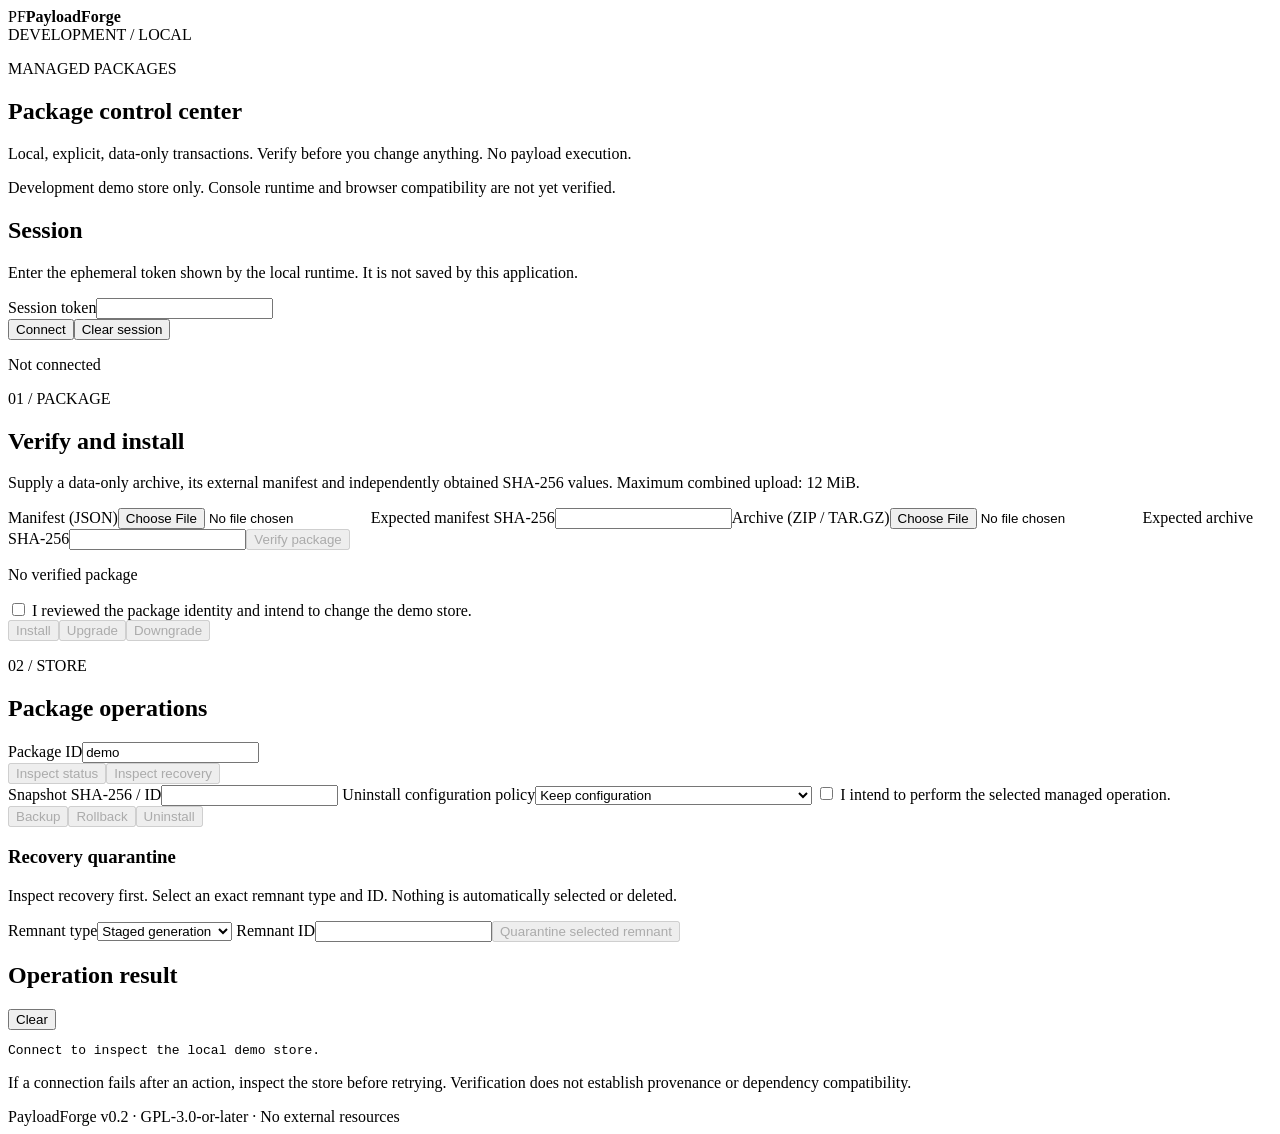
==== payloadforge/native/web/index.html @ a25fbcea "N14-A: index.html offline native web UI source" ====
<!doctype html>
<html lang="en">
<head>
<meta charset="utf-8">
<meta name="viewport" content="width=device-width, initial-scale=1">
<meta name="referrer" content="no-referrer">
<title>PayloadForge | Development</title>
<link rel="stylesheet" href="/ui.css">
<script src="/ui.js" defer></script>
</head>
<body>
<header class="top"><div><span class="brand">PF</span><strong>PayloadForge</strong></div><span class="tag">DEVELOPMENT / LOCAL</span></header>
<main>
<section class="hero"><p class="eyebrow">MANAGED PACKAGES</p><h1>Package control center</h1><p>Local, explicit, data-only transactions. Verify before you change anything. No payload execution.</p><p class="warning">Development demo store only. Console runtime and browser compatibility are not yet verified.</p></section>
<section class="panel"><h2>Session</h2><p class="muted">Enter the ephemeral token shown by the local runtime. It is not saved by this application.</p>
<div class="fields"><label for="token">Session token</label><input id="token" type="password" maxlength="64" autocomplete="off" spellcheck="false"><div class="actions"><button id="connect" type="button">Connect</button><button id="disconnect" type="button" class="secondary">Clear session</button></div></div><p id="session" role="status">Not connected</p></section>
<div class="layout">
<section class="panel"><p class="eyebrow">01 / PACKAGE</p><h2>Verify and install</h2><p class="muted">Supply a data-only archive, its external manifest and independently obtained SHA-256 values. Maximum combined upload: 12 MiB.</p>
<div class="fields"><label for="manifest">Manifest (JSON)</label><input id="manifest" type="file" accept=".json,application/json"><label for="manifest-hash">Expected manifest SHA-256</label><input id="manifest-hash" type="text" maxlength="64" spellcheck="false" autocomplete="off"><label for="archive">Archive (ZIP / TAR.GZ)</label><input id="archive" type="file" accept=".zip,.gz,.tar.gz,application/zip,application/gzip"><label for="archive-hash">Expected archive SHA-256</label><input id="archive-hash" type="text" maxlength="64" spellcheck="false" autocomplete="off"><button id="verify" type="button" disabled>Verify package</button></div>
<p id="verified" class="muted">No verified package</p>
<label class="check"><input id="package-confirm" type="checkbox"> I reviewed the package identity and intend to change the demo store.</label>
<div class="actions"><button id="install" type="button" disabled>Install</button><button id="upgrade" type="button" disabled>Upgrade</button><button id="downgrade" type="button" class="secondary" disabled>Downgrade</button></div></section>
<section class="panel"><p class="eyebrow">02 / STORE</p><h2>Package operations</h2><div class="fields"><label for="package-id">Package ID</label><input id="package-id" type="text" maxlength="48" value="demo" spellcheck="false" autocomplete="off"><div class="actions"><button id="status" type="button" disabled>Inspect status</button><button id="recovery" type="button" class="secondary" disabled>Inspect recovery</button></div>
<label for="snapshot">Snapshot SHA-256 / ID</label><input id="snapshot" type="text" maxlength="64" spellcheck="false" autocomplete="off">
<label for="config">Uninstall configuration policy</label><select id="config"><option value="keep">Keep configuration</option><option value="drop">Drop active configuration (backup remains)</option></select>
<label class="check"><input id="control-confirm" type="checkbox"> I intend to perform the selected managed operation.</label>
<div class="actions"><button id="backup" type="button" disabled>Backup</button><button id="rollback" type="button" class="secondary" disabled>Rollback</button><button id="uninstall" type="button" class="danger" disabled>Uninstall</button></div>
<h3>Recovery quarantine</h3><p class="muted">Inspect recovery first. Select an exact remnant type and ID. Nothing is automatically selected or deleted.</p>
<label for="kind">Remnant type</label><select id="kind"><option value="1">Staged generation</option><option value="2">Staged backup</option><option value="3">Pending activation</option><option value="4">Pending uninstall</option><option value="5">Inactive generation</option></select>
<label for="object">Remnant ID</label><input id="object" type="text" maxlength="64" autocomplete="off" spellcheck="false"><button id="quarantine" type="button" class="secondary" disabled>Quarantine selected remnant</button></div></section>
</div>
<section class="panel log"><div class="log-head"><h2>Operation result</h2><button id="clear-result" type="button" class="secondary">Clear</button></div><pre id="result" aria-live="polite">Connect to inspect the local demo store.</pre><p class="muted">If a connection fails after an action, inspect the store before retrying. Verification does not establish provenance or dependency compatibility.</p></section>
</main><footer>PayloadForge v0.2 &middot; GPL-3.0-or-later &middot; No external resources</footer>
</body></html>
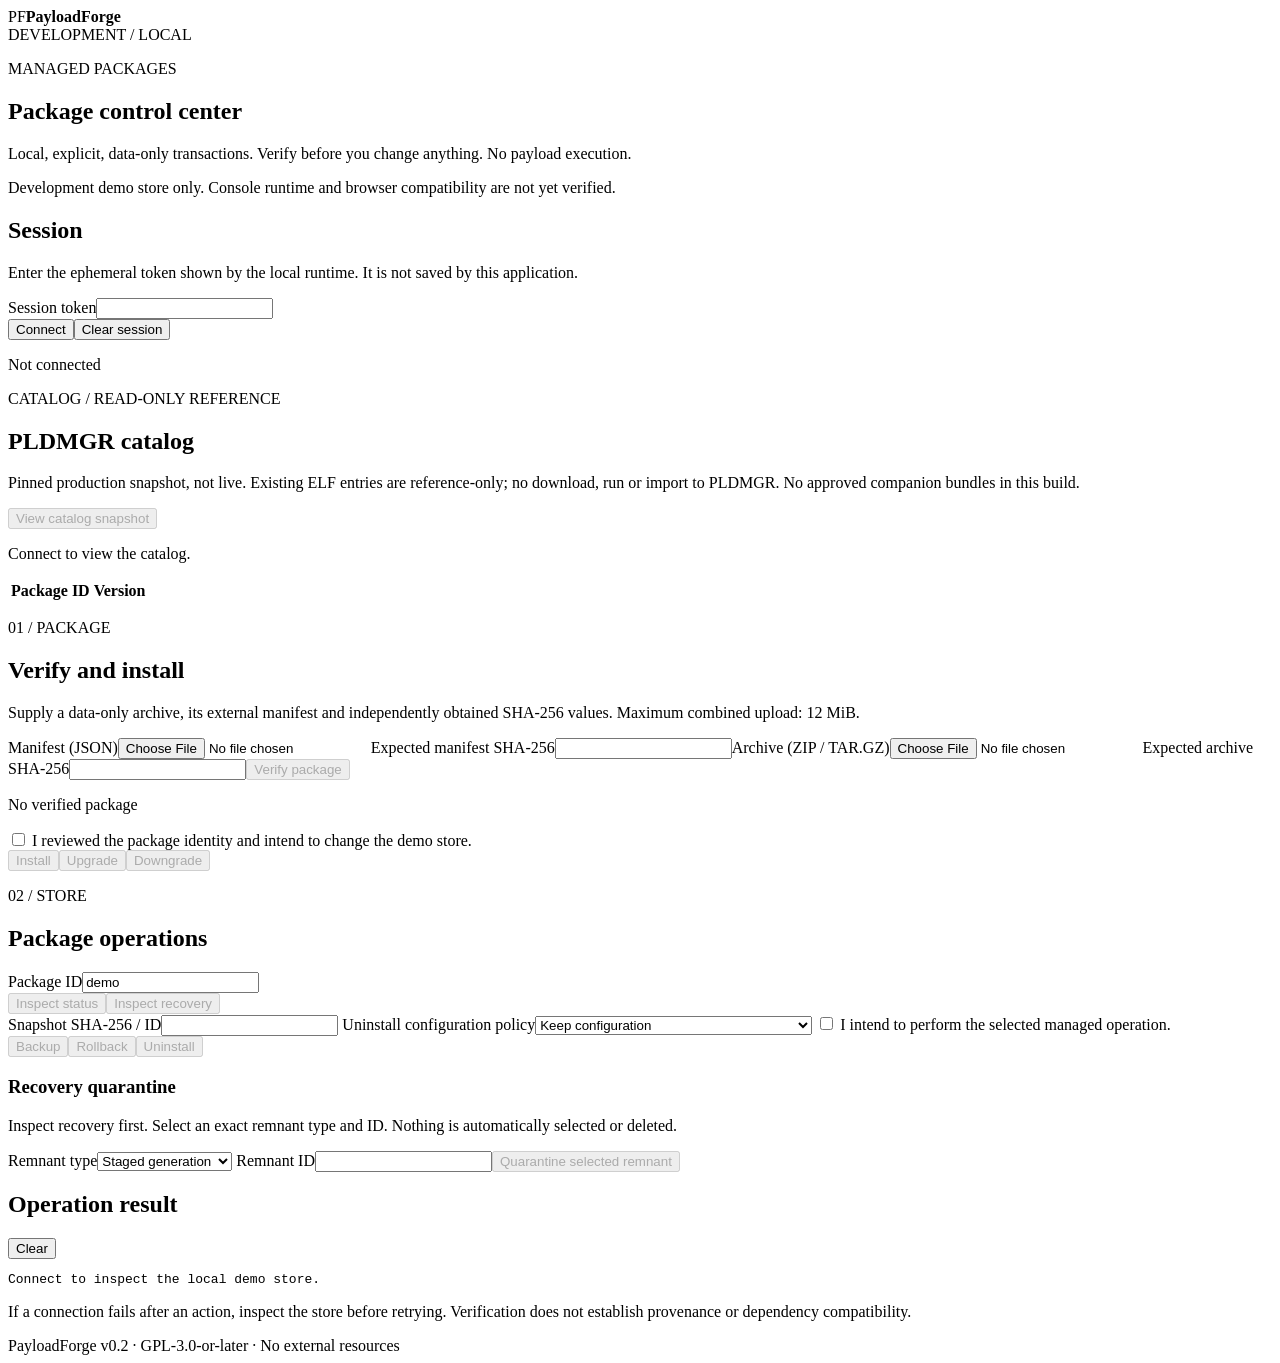
==== commit 7829d84c: "N15-A: authenticated read-only catalog reference; no changes to PLDMGR" ====
--- a/payloadforge/native/web/index.html
+++ b/payloadforge/native/web/index.html
@@ -3,7 +3,7 @@
 <head>
 <meta charset="utf-8">
 <meta name="viewport" content="width=device-width, initial-scale=1">
-<meta name="referrer" content="no-referrer">
+<meta name="referrer" content="same-origin">
 <title>PayloadForge | Development</title>
 <link rel="stylesheet" href="/ui.css">
 <script src="/ui.js" defer></script>
@@ -14,6 +14,7 @@
 <section class="hero"><p class="eyebrow">MANAGED PACKAGES</p><h1>Package control center</h1><p>Local, explicit, data-only transactions. Verify before you change anything. No payload execution.</p><p class="warning">Development demo store only. Console runtime and browser compatibility are not yet verified.</p></section>
 <section class="panel"><h2>Session</h2><p class="muted">Enter the ephemeral token shown by the local runtime. It is not saved by this application.</p>
 <div class="fields"><label for="token">Session token</label><input id="token" type="password" maxlength="64" autocomplete="off" spellcheck="false"><div class="actions"><button id="connect" type="button">Connect</button><button id="disconnect" type="button" class="secondary">Clear session</button></div></div><p id="session" role="status">Not connected</p></section>
+<section class="panel"><p class="eyebrow">CATALOG / READ-ONLY REFERENCE</p><h2>PLDMGR catalog</h2><p class="muted">Pinned production snapshot, not live. Existing ELF entries are reference-only; no download, run or import to PLDMGR. No approved companion bundles in this build.</p><button id="catalog" type="button" disabled>View catalog snapshot</button><p id="catalog-meta" class="muted">Connect to view the catalog.</p><div class="catalog-wrap"><table><thead><tr><th>Package</th><th>ID</th><th>Version</th></tr></thead><tbody id="catalog-rows"></tbody></table></div></section>
 <div class="layout">
 <section class="panel"><p class="eyebrow">01 / PACKAGE</p><h2>Verify and install</h2><p class="muted">Supply a data-only archive, its external manifest and independently obtained SHA-256 values. Maximum combined upload: 12 MiB.</p>
 <div class="fields"><label for="manifest">Manifest (JSON)</label><input id="manifest" type="file" accept=".json,application/json"><label for="manifest-hash">Expected manifest SHA-256</label><input id="manifest-hash" type="text" maxlength="64" spellcheck="false" autocomplete="off"><label for="archive">Archive (ZIP / TAR.GZ)</label><input id="archive" type="file" accept=".zip,.gz,.tar.gz,application/zip,application/gzip"><label for="archive-hash">Expected archive SHA-256</label><input id="archive-hash" type="text" maxlength="64" spellcheck="false" autocomplete="off"><button id="verify" type="button" disabled>Verify package</button></div>
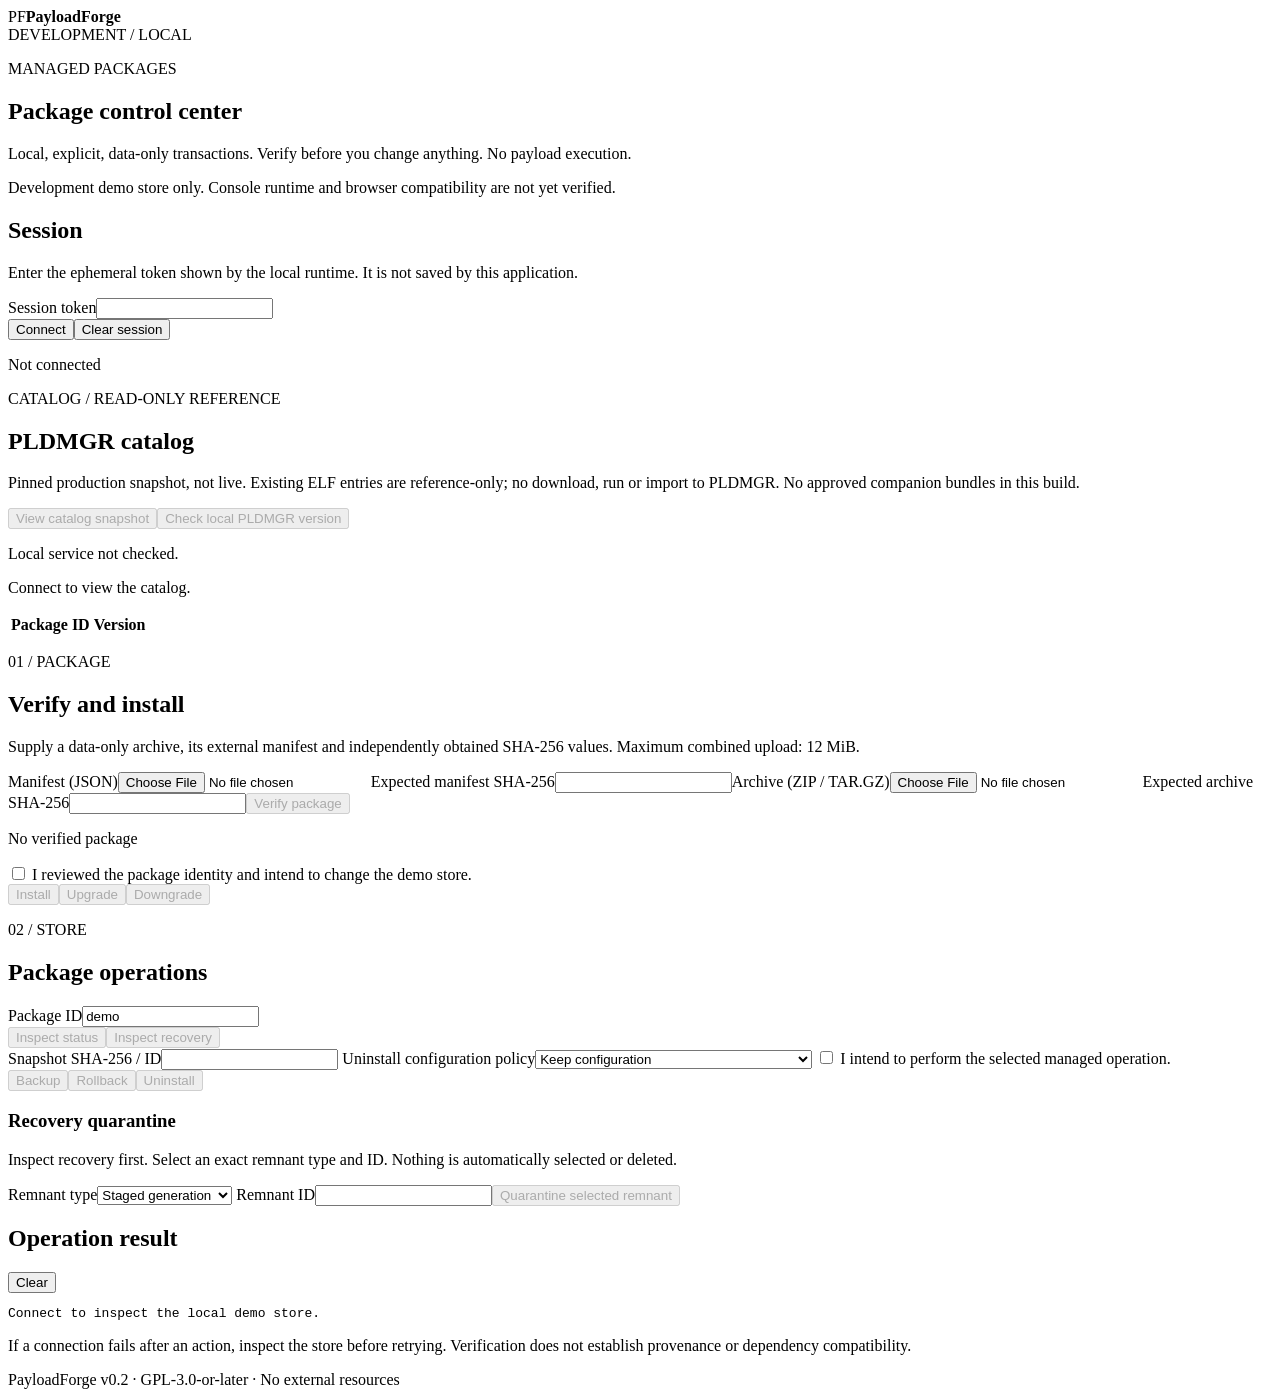
==== commit 121b6114: "N15-B: expose explicit read-only version diagnostic and document its limited scope" ====
--- a/payloadforge/native/web/index.html
+++ b/payloadforge/native/web/index.html
@@ -14,7 +14,7 @@
 <section class="hero"><p class="eyebrow">MANAGED PACKAGES</p><h1>Package control center</h1><p>Local, explicit, data-only transactions. Verify before you change anything. No payload execution.</p><p class="warning">Development demo store only. Console runtime and browser compatibility are not yet verified.</p></section>
 <section class="panel"><h2>Session</h2><p class="muted">Enter the ephemeral token shown by the local runtime. It is not saved by this application.</p>
 <div class="fields"><label for="token">Session token</label><input id="token" type="password" maxlength="64" autocomplete="off" spellcheck="false"><div class="actions"><button id="connect" type="button">Connect</button><button id="disconnect" type="button" class="secondary">Clear session</button></div></div><p id="session" role="status">Not connected</p></section>
-<section class="panel"><p class="eyebrow">CATALOG / READ-ONLY REFERENCE</p><h2>PLDMGR catalog</h2><p class="muted">Pinned production snapshot, not live. Existing ELF entries are reference-only; no download, run or import to PLDMGR. No approved companion bundles in this build.</p><button id="catalog" type="button" disabled>View catalog snapshot</button><p id="catalog-meta" class="muted">Connect to view the catalog.</p><div class="catalog-wrap"><table><thead><tr><th>Package</th><th>ID</th><th>Version</th></tr></thead><tbody id="catalog-rows"></tbody></table></div></section>
+<section class="panel"><p class="eyebrow">CATALOG / READ-ONLY REFERENCE</p><h2>PLDMGR catalog</h2><p class="muted">Pinned production snapshot, not live. Existing ELF entries are reference-only; no download, run or import to PLDMGR. No approved companion bundles in this build.</p><div class="actions"><button id="catalog" type="button" disabled>View catalog snapshot</button><button id="pldmgr-check" type="button" class="secondary" disabled>Check local PLDMGR version</button></div><p id="pldmgr-status" class="muted">Local service not checked.</p><p id="catalog-meta" class="muted">Connect to view the catalog.</p><div class="catalog-wrap"><table><thead><tr><th>Package</th><th>ID</th><th>Version</th></tr></thead><tbody id="catalog-rows"></tbody></table></div></section>
 <div class="layout">
 <section class="panel"><p class="eyebrow">01 / PACKAGE</p><h2>Verify and install</h2><p class="muted">Supply a data-only archive, its external manifest and independently obtained SHA-256 values. Maximum combined upload: 12 MiB.</p>
 <div class="fields"><label for="manifest">Manifest (JSON)</label><input id="manifest" type="file" accept=".json,application/json"><label for="manifest-hash">Expected manifest SHA-256</label><input id="manifest-hash" type="text" maxlength="64" spellcheck="false" autocomplete="off"><label for="archive">Archive (ZIP / TAR.GZ)</label><input id="archive" type="file" accept=".zip,.gz,.tar.gz,application/zip,application/gzip"><label for="archive-hash">Expected archive SHA-256</label><input id="archive-hash" type="text" maxlength="64" spellcheck="false" autocomplete="off"><button id="verify" type="button" disabled>Verify package</button></div>
